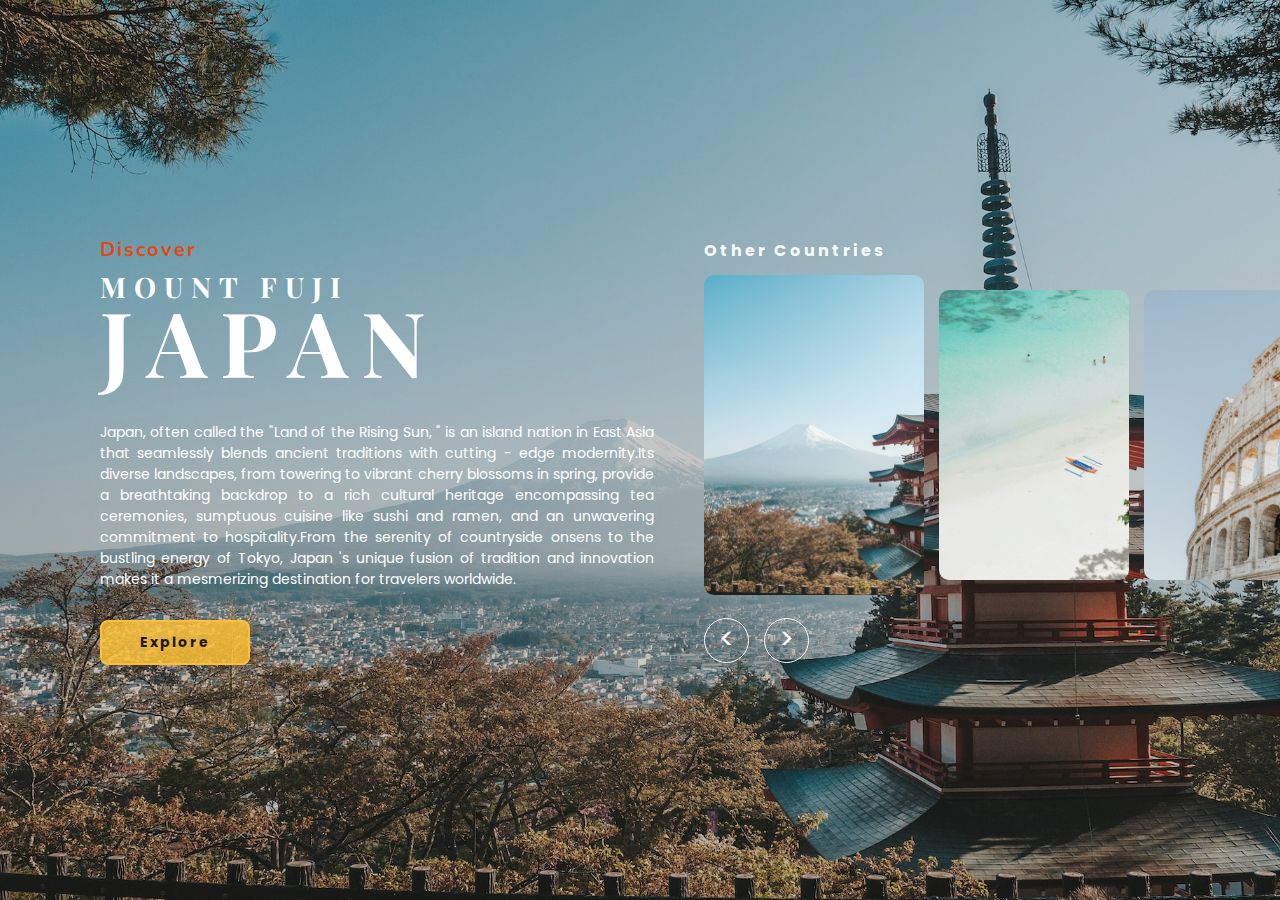
==== index.html @ 878727bd "first commit" ====
<!DOCTYPE html>
<html lang="en">

<head>
    <meta charset="UTF-8">
    <meta name="viewport" content="width=device-width, initial-scale=1.0">
    <title>GameStop</title>
    <link rel="stylesheet" href="./styles/index.css">
    <link rel="stylesheet" href="./styles/homepage.css">
    <!-- <link rel="icon" href="./resources/images/logo.png"> -->
    <link rel="stylesheet" href="../styles/about.css">
</head>

<body>
    <div class="body" id="body">
        <!-- For Navbar -->
        <nav class="navbar">
            <div>
                <!-- <p>&lt; &lt;Back</p> -->

                <!-- <span>
                    <p class="title-logo">Toury</p>
                </span> -->
                <!-- <p>Countries</p> -->

            </div>
        </nav>

        <!-- For Header Page -->
        <div id="container">
            <div class="main">

                <div class="container">
                    <div class="content">
                        <p class="content-subtitle">Discover</p>
                        <p class="content-smalltitle"></p>
                        <h1 class="content-title"></h1>
                        <!-- <p class="content-about">About </p>
                        <div class="line"></div> -->
                        <p class="content-description"></p>
                        <button class="explore-button" id="explore-button">Explore</button>
                    </div>
                    <div class="right-content">
                        <p class="p1">Other Countries</p>
                        <div class="carousell">
                            <img class="card active" id="card" data-no="0" data-country="japan"
                                src="./resources/images/countries/japan.jpg">

                            <img class="card" id="card" data-no="1" data-country="philippines"
                                src="./resources/images/countries/philippines.jpg">

                            <img class="card" id="card" data-no="2" data-country="italy"
                                src="./resources/images/countries/italy.jpg">

                            <img class="card" id="card" data-no="3" data-country="australia"
                                src="./resources/images/countries/australia.jpg">

                            <img class="card" id="card" data-no="4" data-country="iceland"
                                src="./resources/images/countries/iceland.jpg">

                            <img class="card" id="card" data-no="5" data-country="canada"
                                src="./resources/images/countries/canada.jpg">

                            <img class="card" id="card" data-no="6" data-country="africa"
                                src="./resources/images/countries/africa.jpg">

                            <img class="card" id="card" data-no="7" data-country="egypt"
                                src="./resources/images/countries/egypt.jpg">

                            <img class="card" id="card" data-no="8" data-country="greece"
                                src="./resources/images/countries/greece.jpg">

                            <img class="card" id="card" data-no="9" data-country="thailand"
                                src="./resources/images/countries/thailand.jpg">

                            <img class="card invisible" id="card" data-no="10"
                                src="./resources/images/countries/africa.jpg">

                            <img class="card invisible" id="card" data-no="10"
                                src="./resources/images/countries/africa.jpg">

                            <img class="card invisible" id="card" data-no="10"
                                src="./resources/images/countries/africa.jpg">

                        </div>
                        <div class="button-group">
                            <button class="prev" id="prevbutton">&lt;</button>
                            <button class="next" id="nextbutton">&gt;</button>
                        </div>
                    </div>
                </div>
            </div>
        </div>

        <!-- For About Page -->
        <div class="display">
            <div id="about-content" class="about-main">
                <header class="about-header">
                    <div class="about-content-header">
                        <button class="back-button">
                            <p>🡨</p>
                            <p>Discover</p>
                        </button>
                        <h1 class="about-subtitle"></h1>
                        <h1 class="about-title"></h1>
                        <div class="about-countries">
                            <div class="about-mouse"></div>
                            <div class="about-group-arrow">
                                <div class="about-arrow"></div>
                                <div class="about-arrow"></div>
                            </div>
                        </div>
                    </div>

                </header>
                <div class="about-content">
                    <div class="about-content-div1">
                        <div>
                            <p>Explore the world</p>

                            <p id="exploretext"></p>
                        </div>
                        <div>
                            <!-- <iframe width="100%" height="500"
                                src="https://www.youtube.com/embed/fXJ8EB1WoF4?autoplay=1&mute=1&controls=0&loop=0&rel=0"
                                title="" frameborder="0"></iframe> -->
                        </div>
                    </div>
                    <div class="about-content-div2">
                        <img src="" alt="" class="about-img-1">
                        <div class="about-history-content">
                            <p class="about-p1">Discover</p>
                            <p class="about-p2">About </p>
                            <div class="about-line"></div>
                            <p class="about-p3"> </p>
                        </div>
                    </div>

                    <div class="about-content-div3">
                        <center>
                            <p class="about-activity-p1">Things to do</p>
                            <div class="about-line"></div>
                            <p class="about-activity-p2">Explore a diverse array of thrilling activities for all ages
                                and
                                interests. From heart-pounding adventures to enriching cultural experiences, there's
                                something here for everyone to enjoy and make lasting memories.</p>
                        </center>
                        <div class="about-activity-div">
                            <div>
                                <div class="about-activity-card">
                                    <div class="dark-bg"></div>
                                    <div class="hover-box">
                                    </div>
                                </div>
                                <p class="activity-p1"></p>
                            </div>
                            <div>
                                <div class="about-activity-card">
                                    <div class="dark-bg"></div>
                                    <div class="hover-box"></div>
                                </div>
                                <p class="activity-p1" id="activity-p1"></p>
                            </div>
                            <div>
                                <div class="about-activity-card">
                                    <div class="dark-bg"></div>
                                    <div class="hover-box"></div>
                                </div>
                                <p class="activity-p1"> </p>
                            </div>
                            <div>
                                <div class="about-activity-card">
                                    <div class="dark-bg"></div>
                                    <div class="hover-box"></div>
                                </div>
                                <p class="activity-p1"></p>
                            </div>
                        </div>
                    </div>
                </div>
            </div>
        </div>
        <script type="module" src="./scripts/index.js"> </script>
    </div>
</body>

</html>
---- styles/index.css ----
@import url('https://fonts.googleapis.com/css2?family=Nunito:wght@300&family=Playfair+Display:wght@500&family=Poppins:wght@300&family=Varela+Round&display=swap');

*{
    padding: 0;
    margin: 0;
}

.navbar{
    position: absolute; 
    width: 100%;
    display: flex;
    z-index: 1;
    align-items: center;
    justify-content: center;
    gap: 50px;
    transition: 0.8s;
}

.navbar div{
    display: flex;  
    width: 100%;
    justify-content: center ; 
    gap: 50px;
    padding: 20px 0px;
    align-items: center;

}

.navbar div > p{
    list-style-type:none;
    color: white;
    font-size: 15px;
    font-family: 'Poppins', sans-serif;
    letter-spacing: 2px;
    /* font-weight: 700; */
}

.title-logo{
    font-family: 'Varela Round', sans-serif;
    color: white;
    font-size: 30px;
    font-weight: bold;
    letter-spacing: 3px ;
    margin: 0px 25px;
}

.display{
    display: none;
    height: 100vh;
}

.body{
    overflow: hidden;
    height: 100vh;
}

/* iframe{
    width: 100%;
    height: 100vh;
} */

.navbar-glass{
    background: rgba(26, 26, 26, 0.59);
    box-shadow: 0 4px 30px rgba(0, 0, 0, 0.1);
    backdrop-filter: blur(5.1px);
    -webkit-backdrop-filter: blur(5.1px);
}
---- styles/homepage.css ----
@import url('https://fonts.googleapis.com/css2?family=Nunito:wght@300&family=Playfair+Display:wght@500&family=Poppins:wght@300&family=Varela+Round&display=swap');

* {
    padding: 0;
    margin: 0;
    font-family: 'Poppins', serif;
}

.main {
    height: 100vh;
    width: 100%;
    background-image: url(../resources/images/countries/japan.jpg);
    background-position: center;
    background-size: cover;
    transition: 2s ease-out;
    display: block;
}

/* .dark-background {
    height: 100%;
    width: 100%;
    background-color: rgba(0, 0, 0, 0.231);
    position: absolute;
} */

.container {
    position: relative;
    height: 100%;
    display: flex;
    gap: 50px;
    background-color: rgba(0, 0, 0, 0.2);
    transition: 0.5s;
}

.carousell {
    height: 325px;
    display: flex;
    align-items: center;
    gap: 15px;
    overflow: hidden;
    scroll-behavior: smooth;
    padding:0px;
}

.card {
    width: 190px;
    height: 290px;
    object-position: center;
    object-fit: cover;
    border-radius: 10px;
    transition: 0.5s ease-out;
}

.active {
    /* border: 2px solid rgba(255, 255, 255, 0.925); */
    width: 220px;
    height: 320px;
}

.content {
    padding-left: 100px;
    display: flex;
    flex-direction: column;
    justify-content: center;
    width: 55%;
}

.content-subtitle {
    font-family: 'Nunito', sans-serif;
    font-weight: bold;
    font-size: 20px;
    color: #e44713;
    letter-spacing: 2px;
    margin-bottom: 10px;
  
}

.content-title, .content-smalltitle {
    font-family: 'Playfair Display', serif;
    font-size: 90px;
    text-transform: uppercase;
    color: white;
    letter-spacing: 15px;
    line-height:0.9;
}

.content-smalltitle{
    font-weight: bold;
    font-size: 28px;
    color: white;
    line-height: 1;
    letter-spacing: 8px;
}

.content-description {
    font-size: 14px;
    color: white;
    text-align: justify;
    margin: 40px 0px 30px;
}

.content-about {
    font-family: 'Varela Round', sans-serif;
    font-size: 30px;
    color: white;
    margin-top: 40px;
    letter-spacing: 1.5px;
}

.line {
    width: 30px;
    height: 2px;
    background-color: white;
    border-radius: 50px;
}

.p1 {
    color: rgba(255, 255, 255, 0.963);
    font-weight: bold;
    font-size: 16px;
    letter-spacing: 3px;
    margin-bottom: 10px;
}

.button-group {
    display: flex;
    gap: 15px;
    margin-top: 20px;
}

.button-group button {
    border-radius: 50%;
    height: 45px;
    width: 45px;
    font-size: 28px;
    border: 1px solid white;
    background-color: transparent;
    color: white;
    cursor: pointer;
    transition: ease 0.3s;
}

.button-group button:hover {
    background-color: white;
    color: black;
}

.right-content {
    display: flex;
    flex-direction: column;
    justify-content: center;
    /* background-color: red; */
    width: 45%;
    /* background-color: red; */
}

.invisible{
    opacity: 0;
}

.explore-button{
    width: 150px;
    height: 45px;
    border-radius: 8px;
    border: 2px solid #ffc336d3;
    background-color: #ffc336d3;
    color: rgba(0, 0, 0, 0.888);
    font-size: 14px;
    letter-spacing: 2px;
    font-weight: bold;
    cursor: pointer;
    transition: 0.4s;
    position: relative;
    bottom: 0px;
}

.explore-button:hover{
    /* background-color: transparent; */
    /* color: rgba(0, 0, 0, 0.716);
    background-color: #ffc336c2;
    border: 2px solid #ffc336c2; */
    bottom: 10px;
}

.trans{
    transition: 0.3s;
}
---- styles/about.css ----
@import url('https://fonts.googleapis.com/css2?family=Nunito:wght@300&family=Playfair+Display:wght@500&family=Poppins:wght@300&family=Rowdies:wght@300&family=Varela+Round&display=swap');

body {
    scroll-behavior: smooth;
}

* {
    padding: 0px;
    margin: 0px;
    font-family: 'Poppins', serif;
}

.about-main {
    overflow: auto;
    width: 100%;
    height: 100vh;
}

.about-main::-webkit-scrollbar {
    display: none;
}

.about-main {
    -ms-overflow-style: none;
    scrollbar-width: none;
}

.about-header {
    height: 100vh;
    /* background-image: url('../resources/images/About/tokyo.jpg'); */
    background-position: center;
    background-size: cover;
    position: relative;
    background-attachment: fixed;
}

.about-content-header {
    width: 100%;
    height: 100%;
    background-color: rgba(0, 0, 0, 0.25);
    display: flex;
    align-items: center;
    flex-direction: column;
    justify-content: center;
    position: relative;
}

.about-title {
    color: white;
    font-family: 'Rowdies', cursive;
    font-size: 120px;
    position: relative;
    letter-spacing: 15px;
    text-transform: uppercase;

}

.about-subtitle {
    color: #e44713;
    font-family: 'Poppins', cursive;
    font-size: 24px;
    position: relative;
    letter-spacing: 15px;
    text-transform: uppercase;
    font-weight: bold;
}

.about-countries {
    width: 100%;
    height: max-content;
    position: absolute;
    bottom: 0;
    display: flex;
    justify-content: center;
    align-items: center;
    flex-direction: column;
    gap: 15px;
    padding-bottom: 30px;
}

.about-arrow {
    border: solid rgba(255, 255, 255, 0.927);
    border-width: 0 3px 3px 0;
    display: inline-block;
    padding: 6px;
    transform: rotate(45deg);
    -webkit-transform: rotate(45deg);
}

.about-group-arrow {
    display: flex;
    flex-direction: column;
}

.about-mouse {
    width: 20px;
    height: 40px;
    border: 3px solid whitesmoke;
    border-radius: 60px;
    position: relative;

    &::before {
        content: '';
        width: 5px;
        height: 5px;
        position: absolute;
        top: 5px;
        left: 50%;
        transform: translateX(-50%);
        background-color: whitesmoke;
        border-radius: 50%;
        opacity: 1;
        animation: wheel 1.3s infinite;
        -webkit-animation: wheel 1.3s infinite;
    }
}

@keyframes wheel {
    to {
        opacity: 0;
        top: 20px;
    }
}

@-webkit-keyframes wheel {
    to {
        opacity: 0;
        top: 60px;
    }
}


.about-content {
    display: flex;
    flex-direction: column;
    align-items: center;
    padding: 100px 0px;
    background-color: #f8f0e591;
}

.about-content>div {
    width: 60%;
    margin-bottom: 120px;
}

/* About */
.about-content-div1>div:first-child {
    margin-bottom: 40px;
    display: flex;
}

.about-content-div1 p:last-child {
    flex: 60%;
    text-align: justify;
    font-size: 15px;
}

.about-content-div1 p:first-child {
    /* align-self: center; */
    flex: 40%;
}

.about-content-div1 p:nth-child(1) {
    color: #e44713;
    font-size: 36px;
    font-family: 'Nunito';
    font-weight: bold;
}


/* History */

.about-content-div2 {
    display: flex;
    gap: 40px;
}

.about-img-1 {
    width: 35%;
    border-radius: 15px;
    box-shadow: rgba(0, 0, 0, 0.08) 0px 4px 12px;
}

.about-p1 {
    font-size: 16px;
    font-weight: bold;
    color: #e44713;
}

.about-p2 {
    font-size: 36px;
    font-family: 'Nunito', sans-serif;
    text-transform: uppercase;
    color: #343a40;
    font-weight: bold;
    letter-spacing: 3px;
    line-height: 1.2;
}

.about-p3 {
    font-size: 15px;
    margin: 15px 0px 0px;
    text-align: justify;
}

.about-line {
    width: 50px;
    height: 3px;
    background-color: #e44713;
    border-radius: 50px;
}

.about-history-content {
    display: flex;
    flex-direction: column;
    justify-content: center;
    padding: 20px 0px 25px;
    border-left: 0px;
    border-radius: 10px;
    border-top-left-radius: 0px;
    border-bottom-left-radius: 0px;
}

/* Activity */
.about-activity-div {
    display: flex;
    gap: 10px;
}

.about-activity-div>div {
    width: 25%;
    height: 380px;
    border: 1px solid white;
    background-image: url('/resources/images/history2.jpg');
    background-position: center;
    background-size: cover;

}

.about-activity-p1 {
    font-size: 32px;
    font-family: 'Nunito', sans-serif;
    color: #e44713;
    font-weight: bold;
    letter-spacing: 3px;
    margin-bottom: 5px;
}

.about-activity-p2 {
    font-size: 15px;
    margin: 20px 0px 30px;
    width: 80%;
}

.about-activity-card {
    height: 100%;
    width: 100%;
    display: flex;
    align-items: center;
    justify-content: flex-end;
    flex-direction: column;
    position: relative;
    transition: 0.5s ease;
    background-position: center;
    background-size: cover;
    overflow: auto;
}

.activity-p1 {
    color: #343a40;
    margin-top: 10px;
    font-family: 'Playfair Display', serif;
    font-size: 17px;
    transition: 0.3s;
    font-weight: bold;
    text-align: center;
    letter-spacing: 1.5px;
}

.activity-p2 {
    transition: 2s;
}

.hover-box {
    width: 80%;
    height: 100%;
    transition: 1s ease;
    color: white;
    font-size: 14px;
    text-align: center;
    border-radius: 10px;
    display: flex;
    flex-direction: column;
    justify-content: center;
    opacity: 0;
    position: absolute;
}

.dark-bg {
    width: 100%;
    height: 100%;
    background-color: rgba(0, 0, 0, 0.5);
    position: absolute;
    opacity: 0;
    transition: 1s ease;
}

.about-activity-div>div>div:hover .hover-box {
    height: 100%;
    opacity: 1;
}

.about-activity-div>div:hover .dark-bg {
    /* background: linear-gradient(to top, rgba(0, 0, 0, 0.511), rgba(255, 255, 255, 0.083)); */
    opacity: 1;
}

/* Travel Tips */
.about-content-div4 {
    background-color: red;
}

.back-button {
    position: absolute;
    top: 0;
    left: 0;
    margin: 15px;
    padding: 10px;
    border: 0px;
    transition: 0.5s;
    font-size: 18px;
    color: white;
    background-color: transparent;
    cursor: pointer;
    z-index: 1;
    display: flex;
    gap: 10px;
}

.back-button:hover {
    margin: 15px 5px;
}
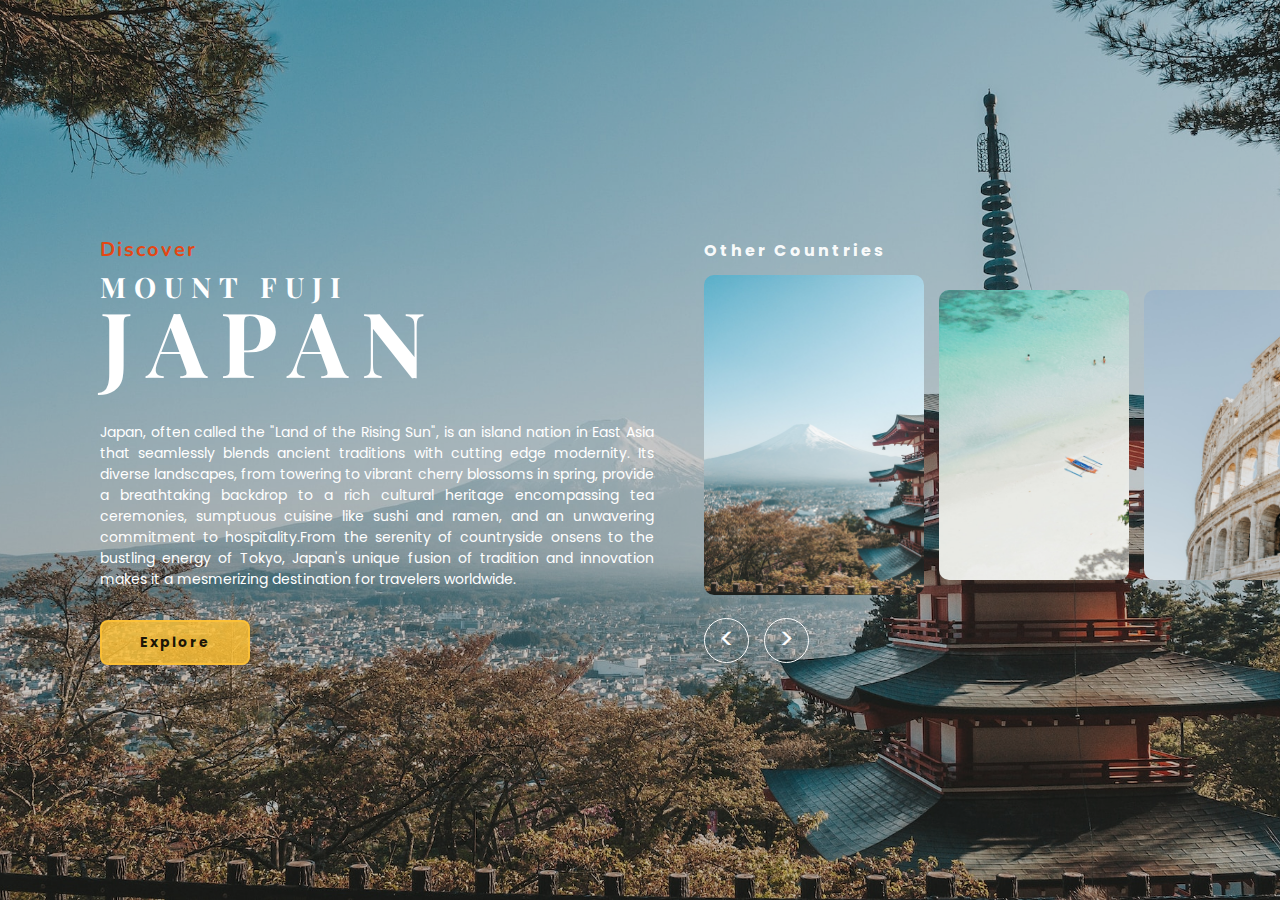
==== commit d1d0fc45: "updated" ====
--- a/index.html
+++ b/index.html
@@ -127,12 +127,12 @@
                         </div>
                     </div>
                     <div class="about-content-div2">
-                        <img src="" alt="" class="about-img-1">
+                        <img src="./resources/images/About/japan/history.jpg" alt="" class="about-img-1">
                         <div class="about-history-content">
                             <p class="about-p1">Discover</p>
                             <p class="about-p2">About </p>
                             <div class="about-line"></div>
-                            <p class="about-p3"> </p>
+                            <p class="about-p3"></p>
                         </div>
                     </div>
 
--- a/styles/about.css
+++ b/styles/about.css
@@ -56,7 +56,7 @@
 }
 
 .about-subtitle {
-    color: #e44713;
+    color: #ffc336;
     font-family: 'Poppins', cursive;
     font-size: 24px;
     position: relative;
